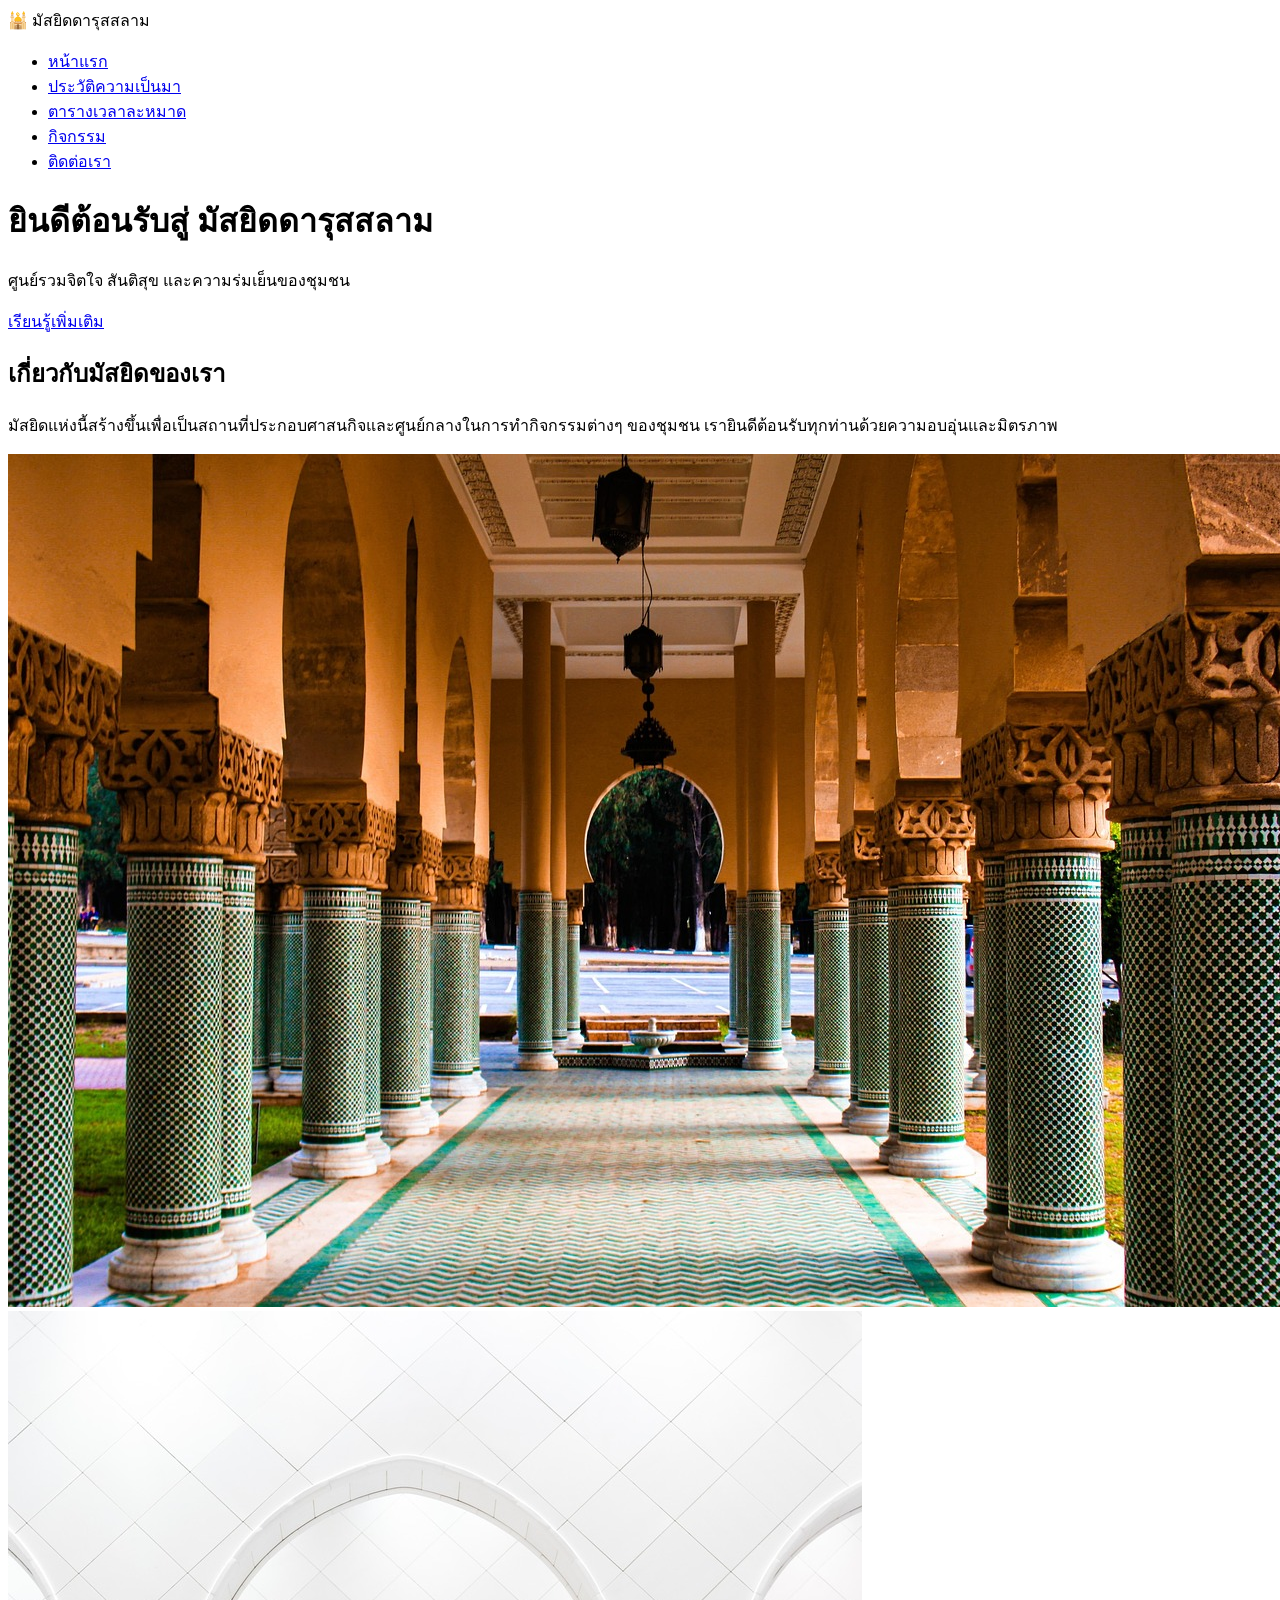
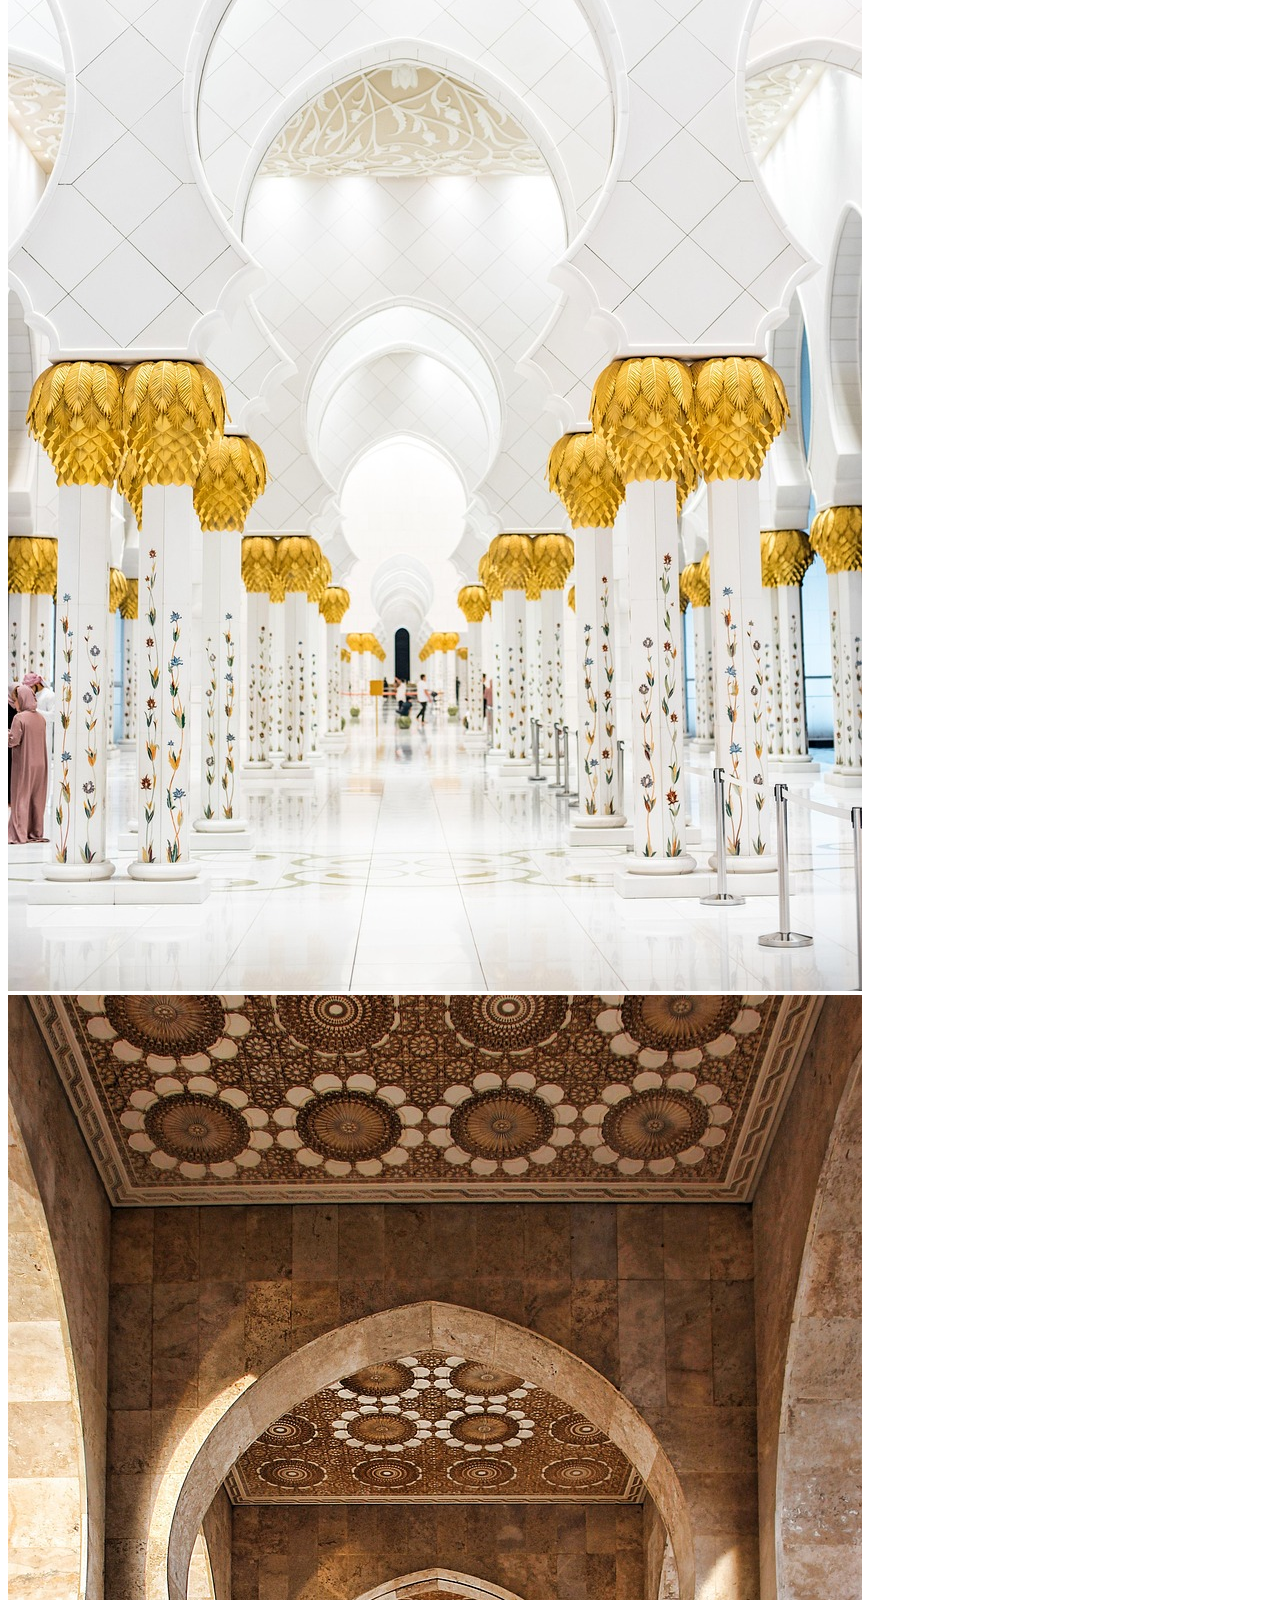
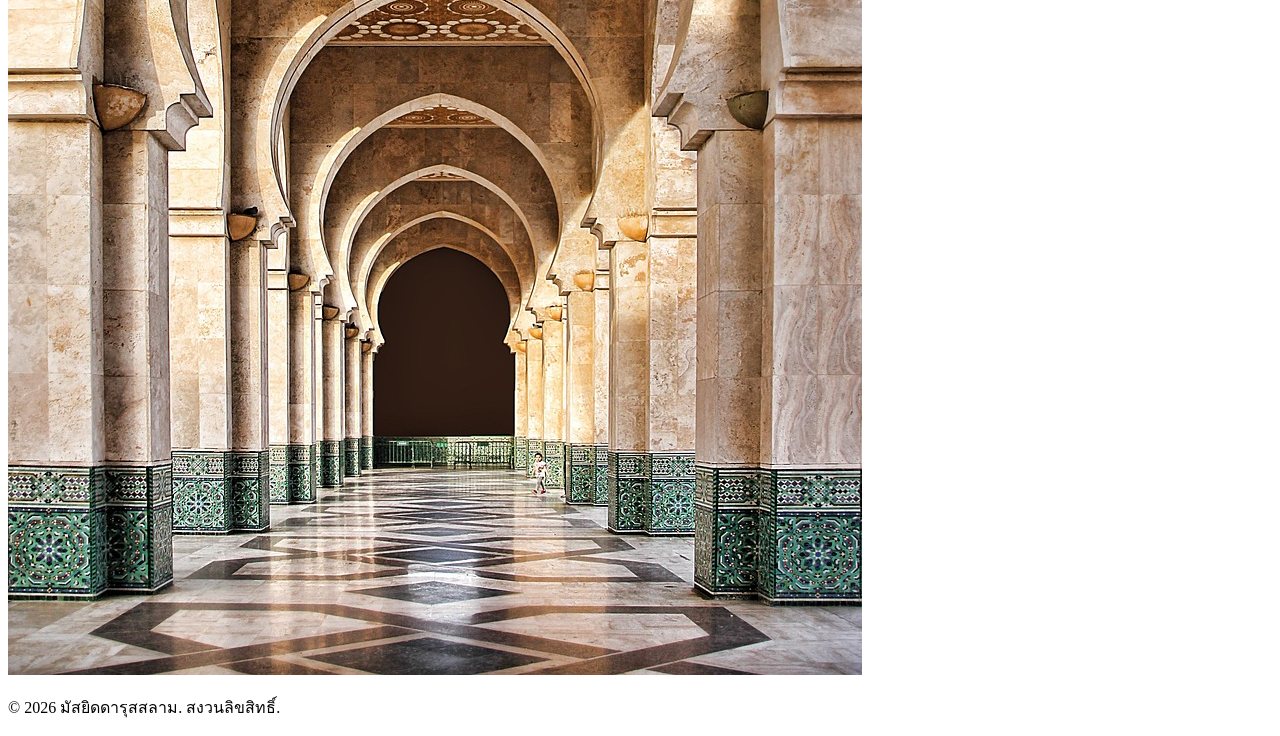
==== index.html @ 0ba2cf61 "first commit" ====
<!DOCTYPE html>
<html lang="th">
<head>
    <meta charset="UTF-8">
    <meta name="viewport" content="width=device-width, initial-scale=1.0">
    <title>หน้าแรก | มัสยิดดารุสสลาม</title>
    <link href="https://fonts.googleapis.com/css2?family=Prompt:wght@300;400;500;600;700&display=swap" rel="stylesheet">
    <link rel="stylesheet" href="css/common.css">
    <link rel="stylesheet" href="css/home.css">
</head>
<body>
    <nav class="navbar">
        <div class="logo">🕌 มัสยิดดารุสสลาม</div>
        <ul class="nav-links">
            <li><a href="index.html" class="active">หน้าแรก</a></li>
            <li><a href="history.html">ประวัติความเป็นมา</a></li>
            <li><a href="timetable.html">ตารางเวลาละหมาด</a></li>
            <li><a href="activities.html">กิจกรรม</a></li>
            <li><a href="contact.html">ติดต่อเรา</a></li>
        </ul>
        <div class="hamburger">
            <span class="bar"></span>
            <span class="bar"></span>
            <span class="bar"></span>
        </div>
    </nav>

    <header class="hero">
        <div class="hero-content">
            <h1>ยินดีต้อนรับสู่ มัสยิดดารุสสลาม</h1>
            <p>ศูนย์รวมจิตใจ สันติสุข และความร่มเย็นของชุมชน</p>
            <a href="#about" class="btn">เรียนรู้เพิ่มเติม</a>
        </div>
    </header>

    <section id="about" class="intro">
        <div class="section-header">
            <h2>เกี่ยวกับมัสยิดของเรา</h2>
            <div class="divider"></div>
        </div>
        <p>มัสยิดแห่งนี้สร้างขึ้นเพื่อเป็นสถานที่ประกอบศาสนกิจและศูนย์กลางในการทำกิจกรรมต่างๆ ของชุมชน เรายินดีต้อนรับทุกท่านด้วยความอบอุ่นและมิตรภาพ</p>

        <div class="image-gallery">
            <div class="img-wrapper"><img src="images/2.jpg" alt="รูปภาพมัสยิด 1"></div>
            <div class="img-wrapper"><img src="images/3.jpg" alt="รูปภาพมัสยิด 2"></div>
            <div class="img-wrapper"><img src="images/4.jpg" alt="รูปภาพมัสยิด 3"></div>
        </div>
    </section>

    <footer>
        <p>&copy; 2026 มัสยิดดารุสสลาม. สงวนลิขสิทธิ์.</p>
    </footer>

    <script src="script.js"></script>
</body>
</html>
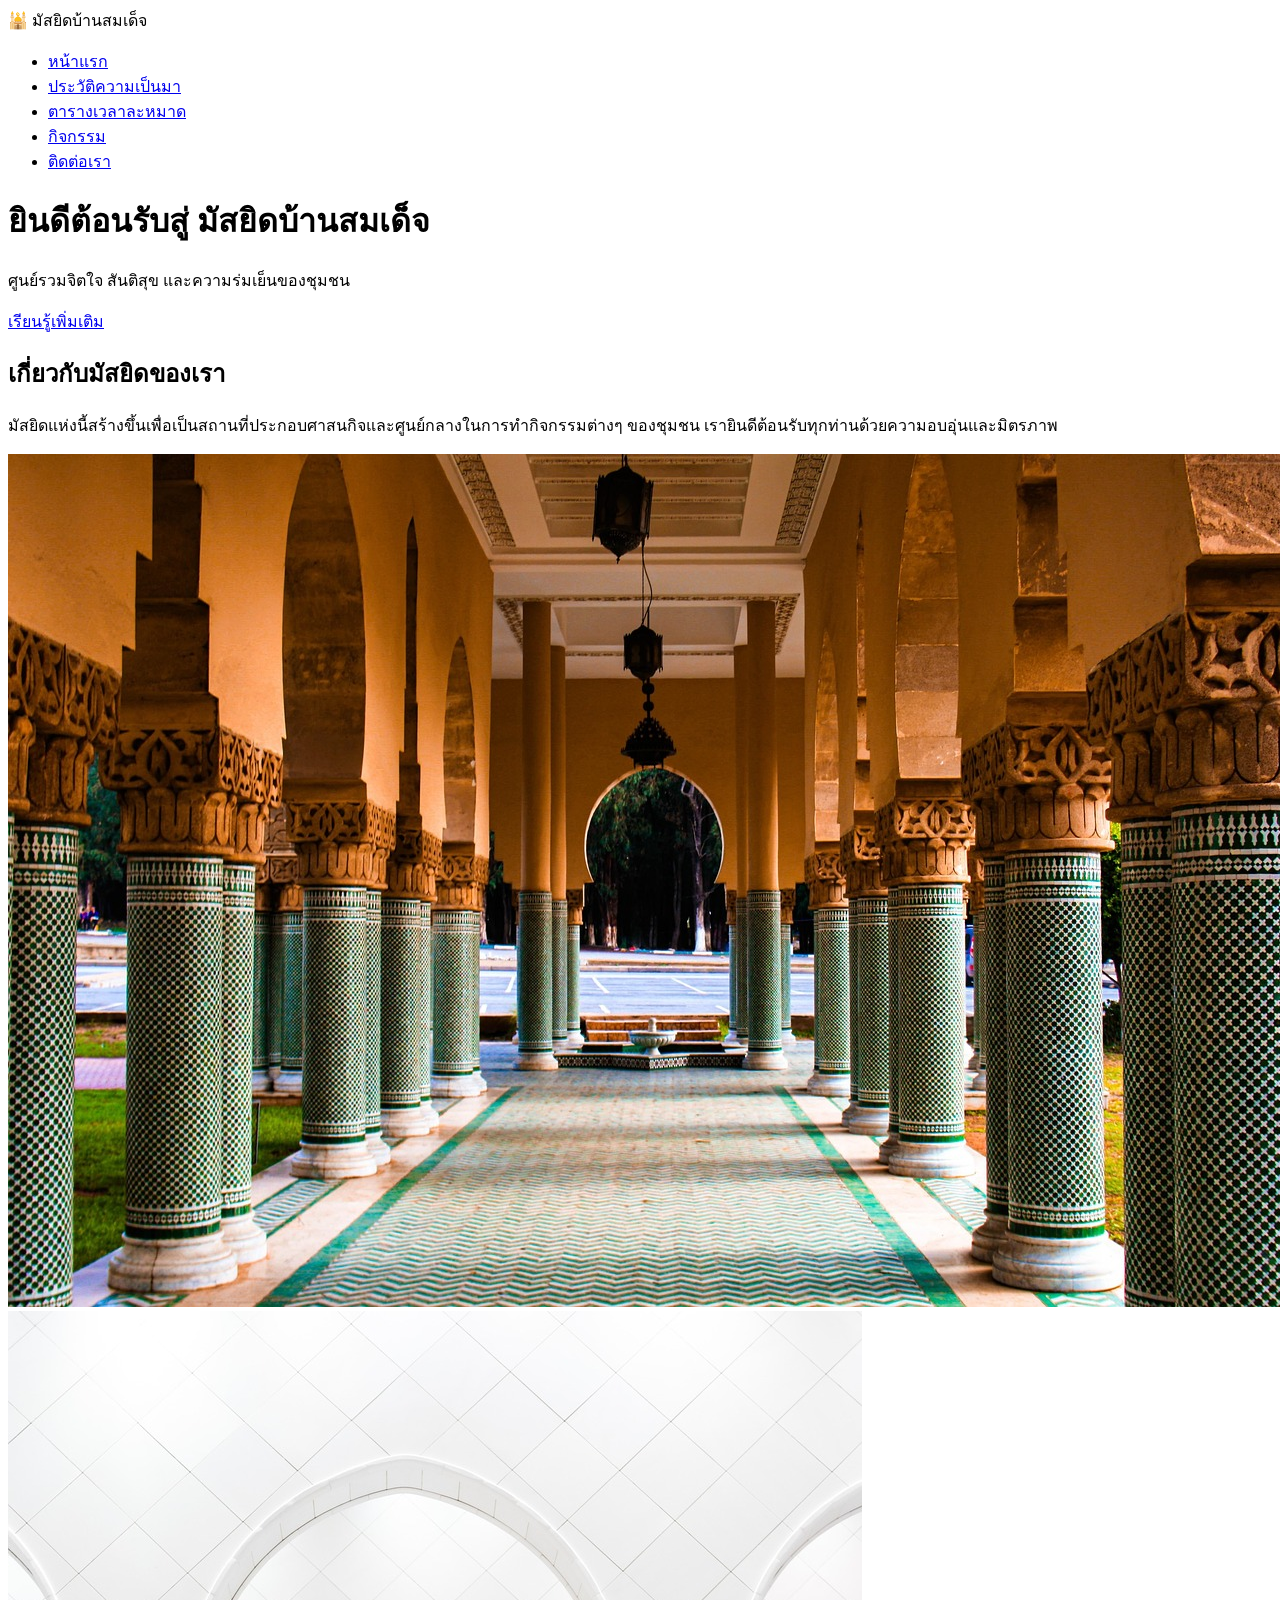
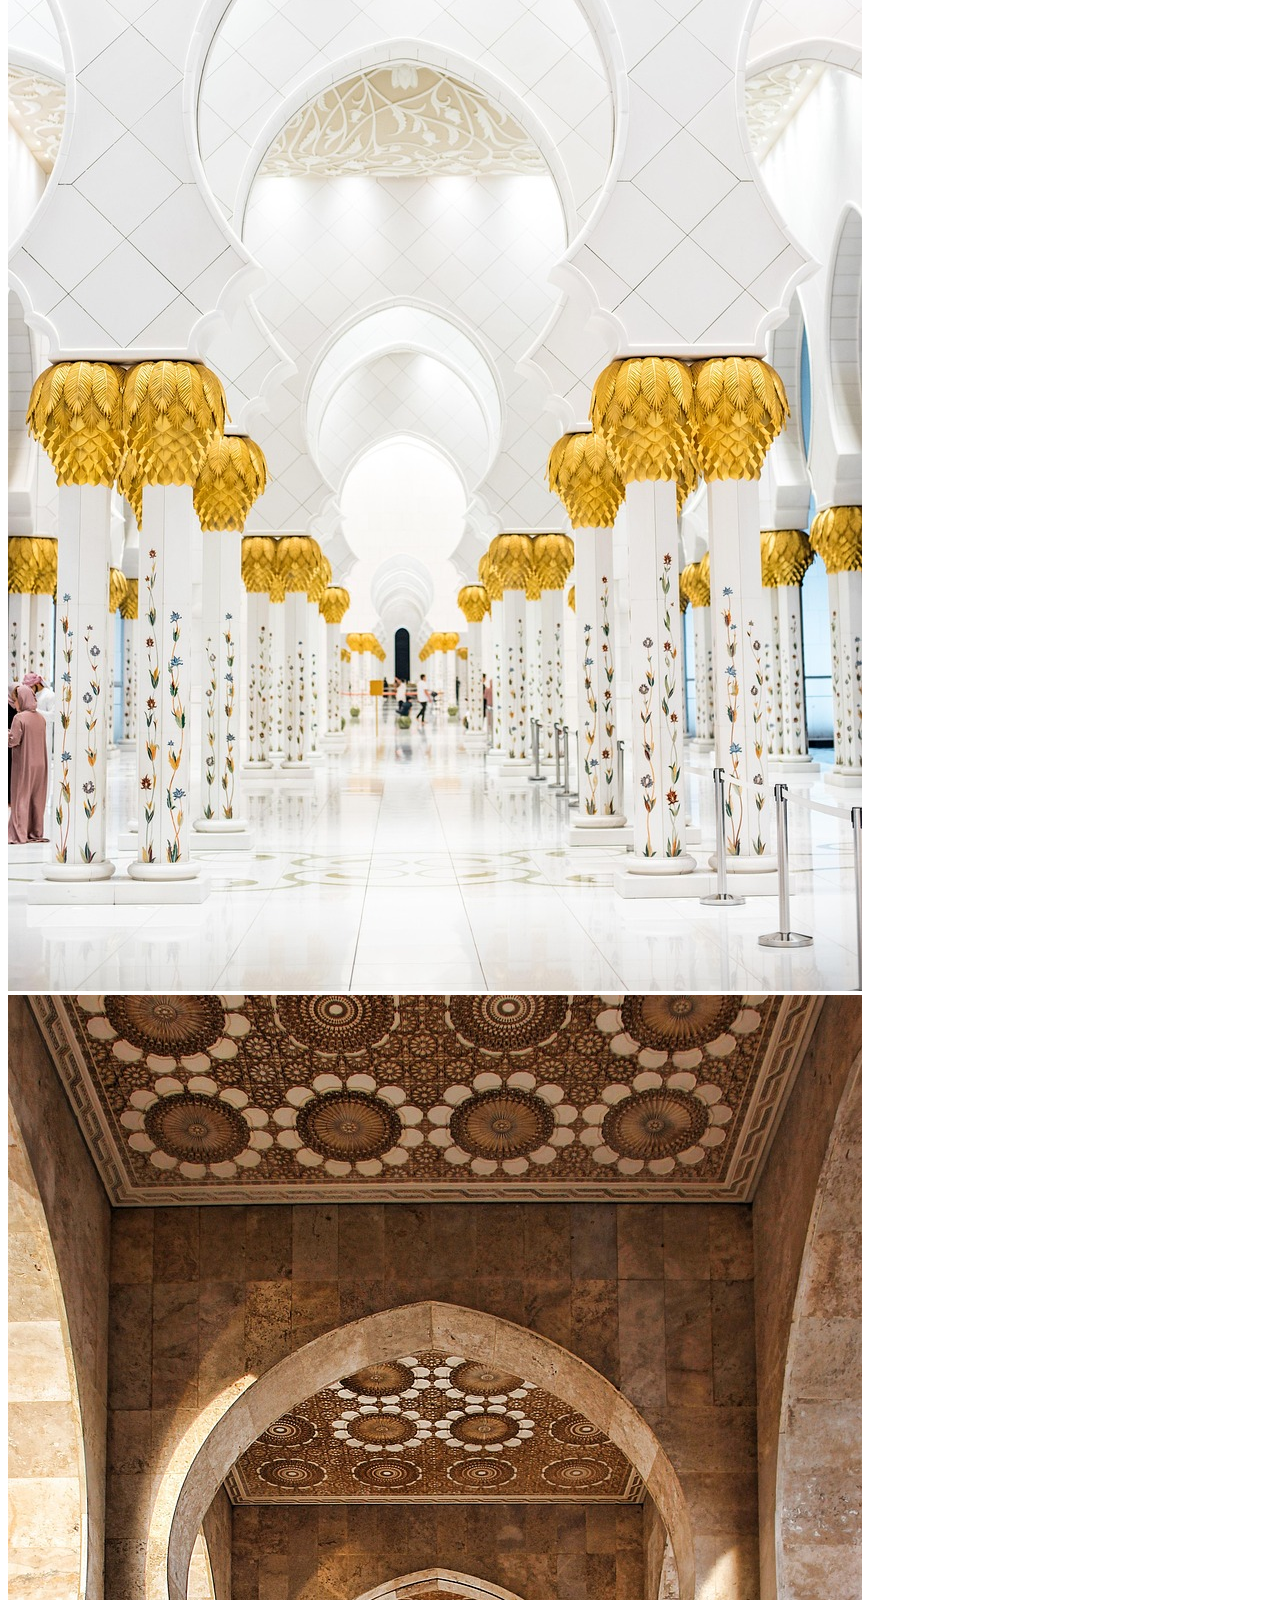
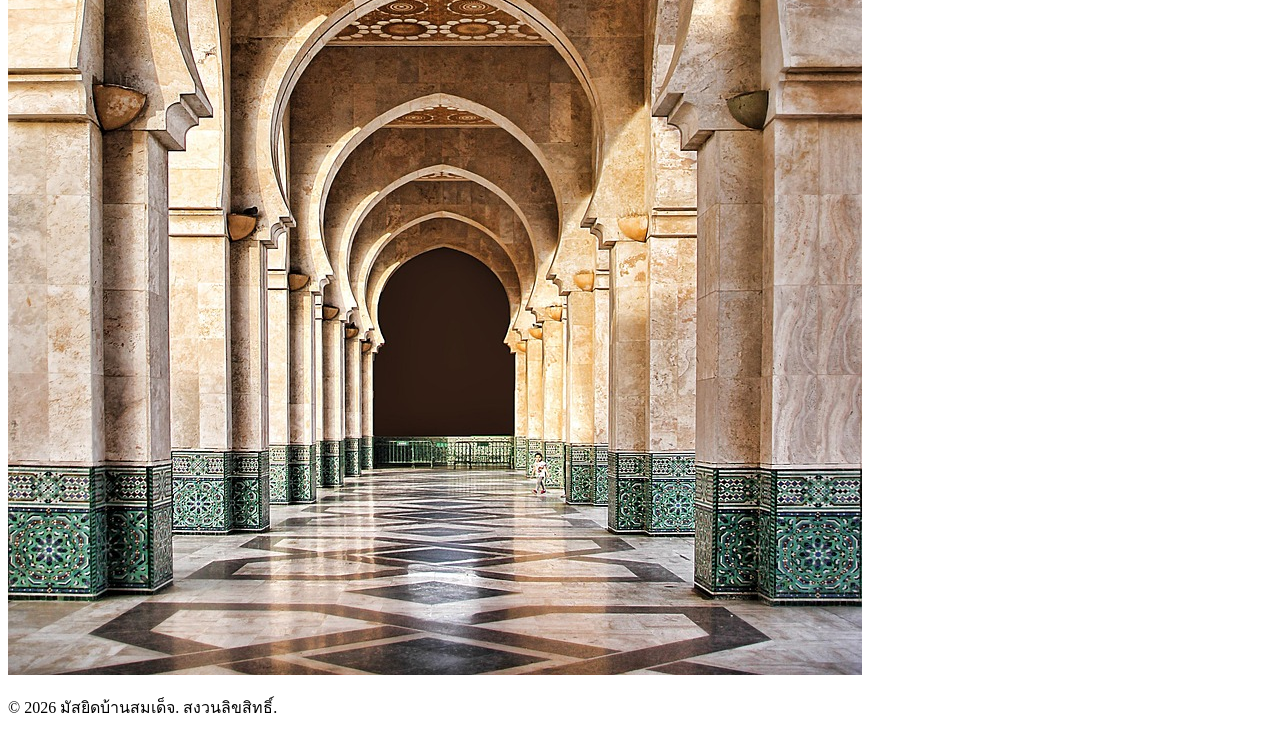
==== commit 719eab74: "Update mosque name from "มัสยิดดารุสสลาม" to "มัสยิดบ้านสมเด็จ" in history and index pages Co-author" ====
--- a/index.html
+++ b/index.html
@@ -10,7 +10,7 @@
 </head>
 <body>
     <nav class="navbar">
-        <div class="logo">🕌 มัสยิดดารุสสลาม</div>
+        <div class="logo">🕌 มัสยิดบ้านสมเด็จ</div>
         <ul class="nav-links">
             <li><a href="index.html" class="active">หน้าแรก</a></li>
             <li><a href="history.html">ประวัติความเป็นมา</a></li>
@@ -27,7 +27,7 @@
 
     <header class="hero">
         <div class="hero-content">
-            <h1>ยินดีต้อนรับสู่ มัสยิดดารุสสลาม</h1>
+            <h1>ยินดีต้อนรับสู่ มัสยิดบ้านสมเด็จ</h1>
             <p>ศูนย์รวมจิตใจ สันติสุข และความร่มเย็นของชุมชน</p>
             <a href="#about" class="btn">เรียนรู้เพิ่มเติม</a>
         </div>
@@ -48,7 +48,7 @@
     </section>
 
     <footer>
-        <p>&copy; 2026 มัสยิดดารุสสลาม. สงวนลิขสิทธิ์.</p>
+        <p>&copy; 2026 มัสยิดบ้านสมเด็จ. สงวนลิขสิทธิ์.</p>
     </footer>
 
     <script src="script.js"></script>
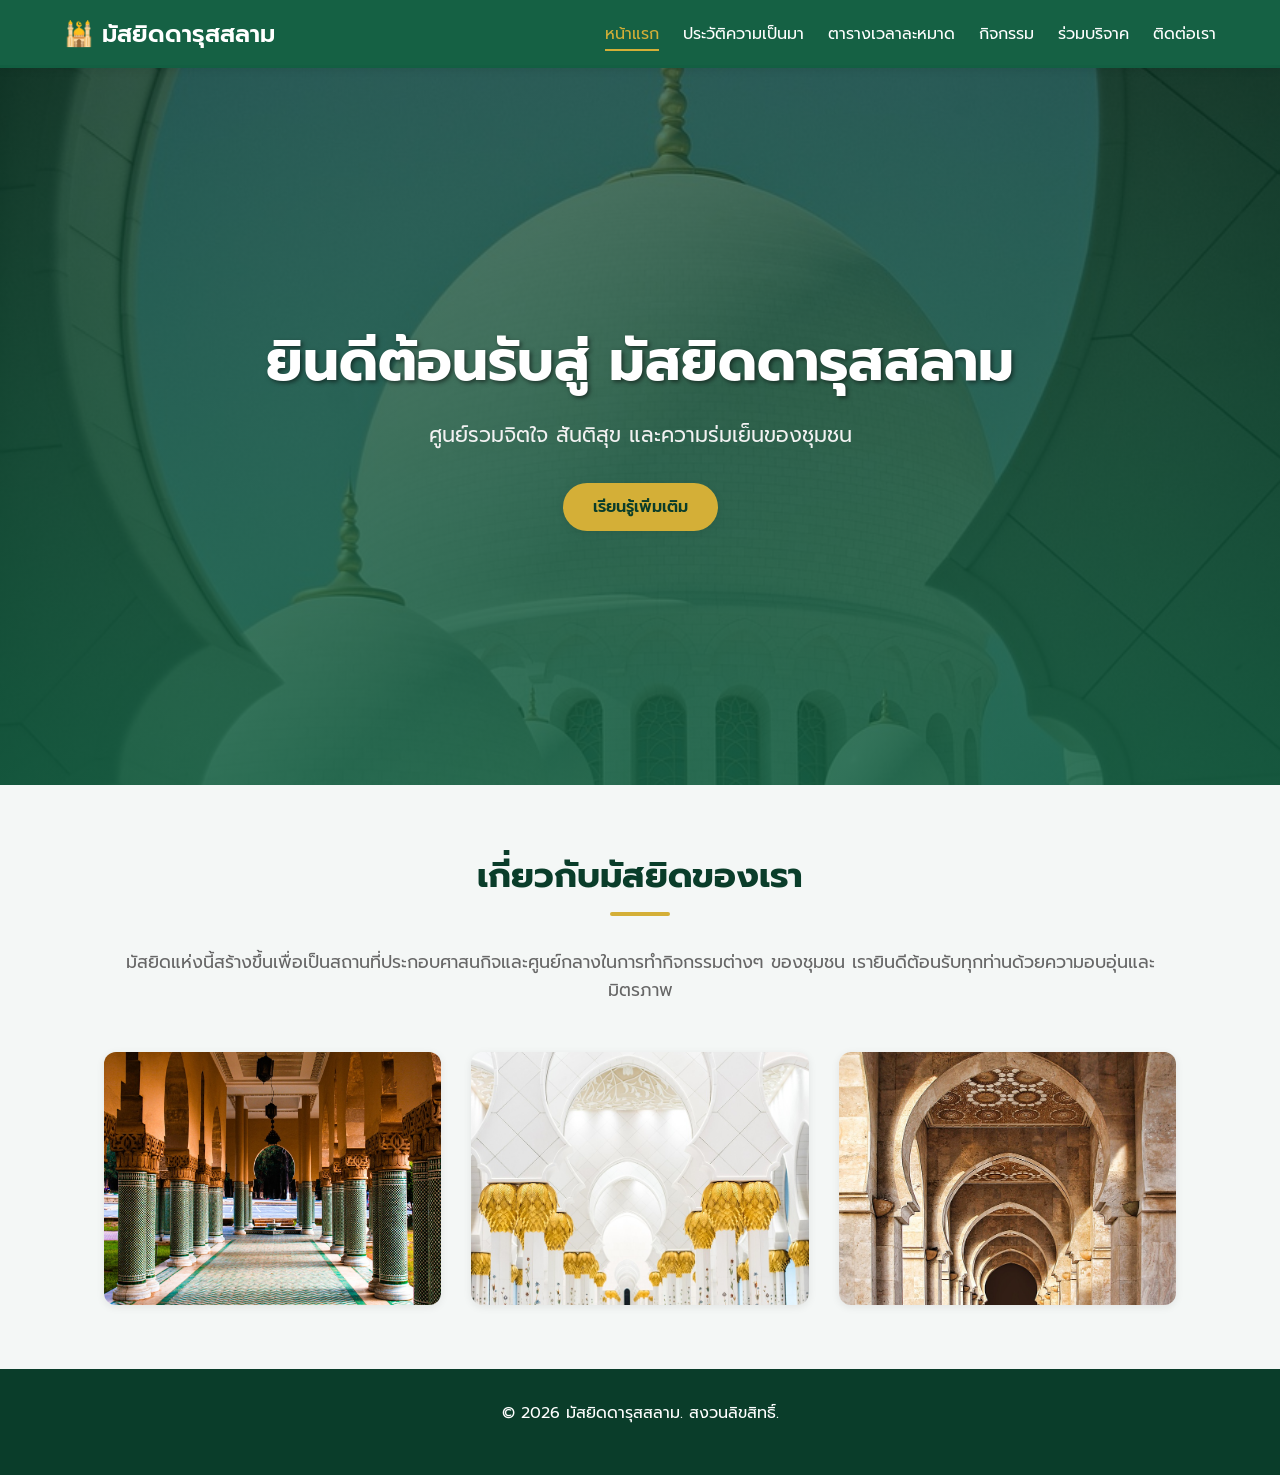
==== commit 089ba788: "Refactor code structure for improved readability and maintainability" ====
--- a/index.html
+++ b/index.html
@@ -4,41 +4,37 @@
     <meta charset="UTF-8">
     <meta name="viewport" content="width=device-width, initial-scale=1.0">
     <title>หน้าแรก | มัสยิดดารุสสลาม</title>
-    <link href="https://fonts.googleapis.com/css2?family=Prompt:wght@300;400;500;600;700&display=swap" rel="stylesheet">
     <link rel="stylesheet" href="css/common.css">
     <link rel="stylesheet" href="css/home.css">
 </head>
 <body>
     <nav class="navbar">
-        <div class="logo">🕌 มัสยิดบ้านสมเด็จ</div>
+        <div class="logo">🕌 มัสยิดดารุสสลาม</div>
         <ul class="nav-links">
             <li><a href="index.html" class="active">หน้าแรก</a></li>
             <li><a href="history.html">ประวัติความเป็นมา</a></li>
             <li><a href="timetable.html">ตารางเวลาละหมาด</a></li>
             <li><a href="activities.html">กิจกรรม</a></li>
+            <li><a href="donate.html">ร่วมบริจาค</a></li>
             <li><a href="contact.html">ติดต่อเรา</a></li>
         </ul>
-        <div class="hamburger">
-            <span class="bar"></span>
-            <span class="bar"></span>
-            <span class="bar"></span>
-        </div>
+        <div class="hamburger"><span class="bar"></span><span class="bar"></span><span class="bar"></span></div>
     </nav>
 
     <header class="hero">
         <div class="hero-content">
-            <h1>ยินดีต้อนรับสู่ มัสยิดบ้านสมเด็จ</h1>
+            <h1>ยินดีต้อนรับสู่ มัสยิดดารุสสลาม</h1>
             <p>ศูนย์รวมจิตใจ สันติสุข และความร่มเย็นของชุมชน</p>
             <a href="#about" class="btn">เรียนรู้เพิ่มเติม</a>
         </div>
     </header>
 
-    <section id="about" class="intro">
+    <section id="about" class="intro fade-in">
         <div class="section-header">
             <h2>เกี่ยวกับมัสยิดของเรา</h2>
             <div class="divider"></div>
         </div>
-        <p>มัสยิดแห่งนี้สร้างขึ้นเพื่อเป็นสถานที่ประกอบศาสนกิจและศูนย์กลางในการทำกิจกรรมต่างๆ ของชุมชน เรายินดีต้อนรับทุกท่านด้วยความอบอุ่นและมิตรภาพ</p>
+        <p class="subtitle">มัสยิดแห่งนี้สร้างขึ้นเพื่อเป็นสถานที่ประกอบศาสนกิจและศูนย์กลางในการทำกิจกรรมต่างๆ ของชุมชน เรายินดีต้อนรับทุกท่านด้วยความอบอุ่นและมิตรภาพ</p>
 
         <div class="image-gallery">
             <div class="img-wrapper"><img src="images/2.jpg" alt="รูปภาพมัสยิด 1"></div>
@@ -48,7 +44,7 @@
     </section>
 
     <footer>
-        <p>&copy; 2026 มัสยิดบ้านสมเด็จ. สงวนลิขสิทธิ์.</p>
+        <p>&copy; 2026 มัสยิดดารุสสลาม. สงวนลิขสิทธิ์.</p>
     </footer>
 
     <script src="script.js"></script>
--- a/css/common.css
+++ b/css/common.css
@@ -0,0 +1,230 @@
+@import url('https://fonts.googleapis.com/css2?family=Prompt:wght@300;400;500;600;700&display=swap');
+
+:root {
+    --primary: #115e41;
+    --primary-dark: #0a3d2a;
+    --accent: #d4af37;
+    --accent-hover: #bda036;
+    --bg-light: #f4f7f6;
+    --text-dark: #333333;
+    --text-light: #666666;
+    --shadow-sm: 0 2px 8px rgba(0, 0, 0, 0.08);
+    --shadow-md: 0 8px 20px rgba(0, 0, 0, 0.12);
+    --transition: all 0.3s ease-in-out;
+}
+
+* {
+    margin: 0;
+    padding: 0;
+    box-sizing: border-box;
+    /* สำคัญมาก ป้องกันกล่องล้น */
+    font-family: 'Prompt', sans-serif;
+}
+
+html,
+body {
+    width: 100%;
+    overflow-x: hidden;
+    /* ล็อกจอไม่ให้เลื่อนซ้ายขวา 100% */
+    background-color: var(--bg-light);
+    color: var(--text-dark);
+}
+
+body {
+    display: flex;
+    flex-direction: column;
+    min-height: 100vh;
+    padding-top: 65px; /* เพิ่มระยะห่างด้านบน กัน Navbar บังเนื้อหา */
+}
+
+p {
+    margin-bottom: 1rem;
+    line-height: 1.6;
+}
+
+/* Navbar */
+.navbar {
+    width: 100%;
+    display: flex;
+    justify-content: space-between;
+    align-items: center;
+    background-color: rgba(17, 94, 65, 0.98);
+    backdrop-filter: blur(10px);
+    color: white;
+    padding: 1rem 5%;
+    position: fixed; /* เปลี่ยนจาก sticky เป็น fixed แก้ปัญหาไม่ติดขอบ */
+    top: 0;
+    left: 0;
+    z-index: 1000;
+    box-shadow: var(--shadow-sm);
+}
+
+.logo {
+    font-size: 1.5rem;
+    font-weight: 600;
+}
+
+.nav-links {
+    display: flex;
+    list-style: none;
+}
+
+.nav-links li {
+    margin-left: 1.5rem;
+}
+
+.nav-links a {
+    color: white;
+    text-decoration: none;
+    font-weight: 400;
+    font-size: 1rem;
+    position: relative;
+    padding: 5px 0;
+    transition: var(--transition);
+}
+
+.nav-links a::after {
+    content: '';
+    position: absolute;
+    bottom: 0;
+    left: 0;
+    width: 0%;
+    height: 2px;
+    background-color: var(--accent);
+    transition: var(--transition);
+}
+
+.nav-links a:hover::after,
+.nav-links a.active::after {
+    width: 100%;
+}
+
+.nav-links a:hover,
+.nav-links a.active {
+    color: var(--accent);
+}
+
+.hamburger {
+    display: none;
+    cursor: pointer;
+}
+
+.bar {
+    display: block;
+    width: 25px;
+    height: 3px;
+    margin: 5px auto;
+    background-color: white;
+    transition: var(--transition);
+}
+
+/* Layout พื้นฐาน */
+.intro {
+    width: 100%;
+    max-width: 1200px;
+    margin: 0 auto;
+    padding: 4rem 5%;
+    flex: 1;
+}
+
+.section-header {
+    text-align: center;
+    margin-bottom: 2rem;
+}
+
+.section-header h2 {
+    color: var(--primary-dark);
+    font-size: 2.2rem;
+    margin-bottom: 10px;
+}
+
+.divider {
+    height: 4px;
+    width: 60px;
+    background-color: var(--accent);
+    margin: 0 auto;
+    border-radius: 2px;
+}
+
+p.subtitle {
+    text-align: center;
+    color: var(--text-light);
+    font-size: 1.1rem;
+    margin-bottom: 3rem;
+}
+
+.btn {
+    display: inline-block;
+    background-color: var(--accent);
+    color: var(--primary-dark);
+    padding: 12px 30px;
+    text-decoration: none;
+    font-weight: 600;
+    border-radius: 30px;
+    border: none;
+    cursor: pointer;
+    box-shadow: var(--shadow-sm);
+    transition: var(--transition);
+}
+
+.btn:hover {
+    background-color: var(--accent-hover);
+    transform: translateY(-3px);
+    box-shadow: var(--shadow-md);
+}
+
+footer {
+    background-color: var(--primary-dark);
+    color: white;
+    text-align: center;
+    padding: 2rem 0;
+    margin-top: auto;
+}
+
+.fade-in {
+    animation: fadeIn 0.8s ease-in-out;
+}
+
+@keyframes fadeIn {
+    from {
+        opacity: 0;
+        transform: translateY(20px);
+    }
+
+    to {
+        opacity: 1;
+        transform: translateY(0);
+    }
+}
+
+/* Mobile Menu */
+@media (max-width: 768px) {
+    .hamburger {
+        display: block;
+    }
+
+    .nav-links {
+        position: fixed;
+        left: -100%;
+        top: 65px; /* ปรับให้พอดีกับความสูงของ Navbar ตัวใหม่ */
+        flex-direction: column;
+        background-color: rgba(17, 94, 65, 0.98);
+        width: 100%;
+        text-align: center;
+        transition: 0.4s;
+        box-shadow: 0 10px 10px rgba(0, 0, 0, 0.1);
+        padding: 2rem 0;
+    }
+
+    .nav-links.active {
+        left: 0;
+    }
+
+    .nav-links li {
+        margin: 1.5rem 0;
+    }
+
+    .section-header h2 {
+        font-size: 1.8rem;
+    }
+}
--- a/css/home.css
+++ b/css/home.css
@@ -0,0 +1,67 @@
+.hero {
+    background: linear-gradient(rgba(10, 61, 42, 0.7), rgba(17, 94, 65, 0.85)), url('../images/background.jpg') center/cover no-repeat;
+    height: 80vh;
+    display: flex;
+    justify-content: center;
+    align-items: center;
+    text-align: center;
+    color: white;
+    padding: 0 20px;
+}
+
+.hero-content {
+    max-width: 800px;
+}
+
+.hero h1 {
+    font-size: 3.5rem;
+    margin-bottom: 15px;
+    text-shadow: 2px 2px 4px rgba(0, 0, 0, 0.5);
+}
+
+.hero p {
+    font-size: 1.3rem;
+    margin-bottom: 30px;
+    color: #f1f1f1;
+}
+
+.image-gallery {
+    display: grid;
+    grid-template-columns: repeat(auto-fit, minmax(300px, 1fr));
+    gap: 30px;
+    margin-top: 2rem;
+}
+
+.img-wrapper {
+    overflow: hidden;
+    border-radius: 12px;
+    box-shadow: var(--shadow-sm);
+    aspect-ratio: 4/3;
+}
+
+.image-gallery img {
+    width: 100%;
+    height: 100%;
+    object-fit: cover;
+    display: block;
+    transition: transform 0.5s ease;
+}
+
+.img-wrapper:hover img {
+    transform: scale(1.1);
+}
+
+@media (max-width: 768px) {
+    .hero h1 {
+        font-size: 2.2rem;
+    }
+
+    .hero p {
+        font-size: 1.1rem;
+    }
+
+    .img-wrapper {
+        aspect-ratio: auto;
+        height: 250px;
+    }
+}
